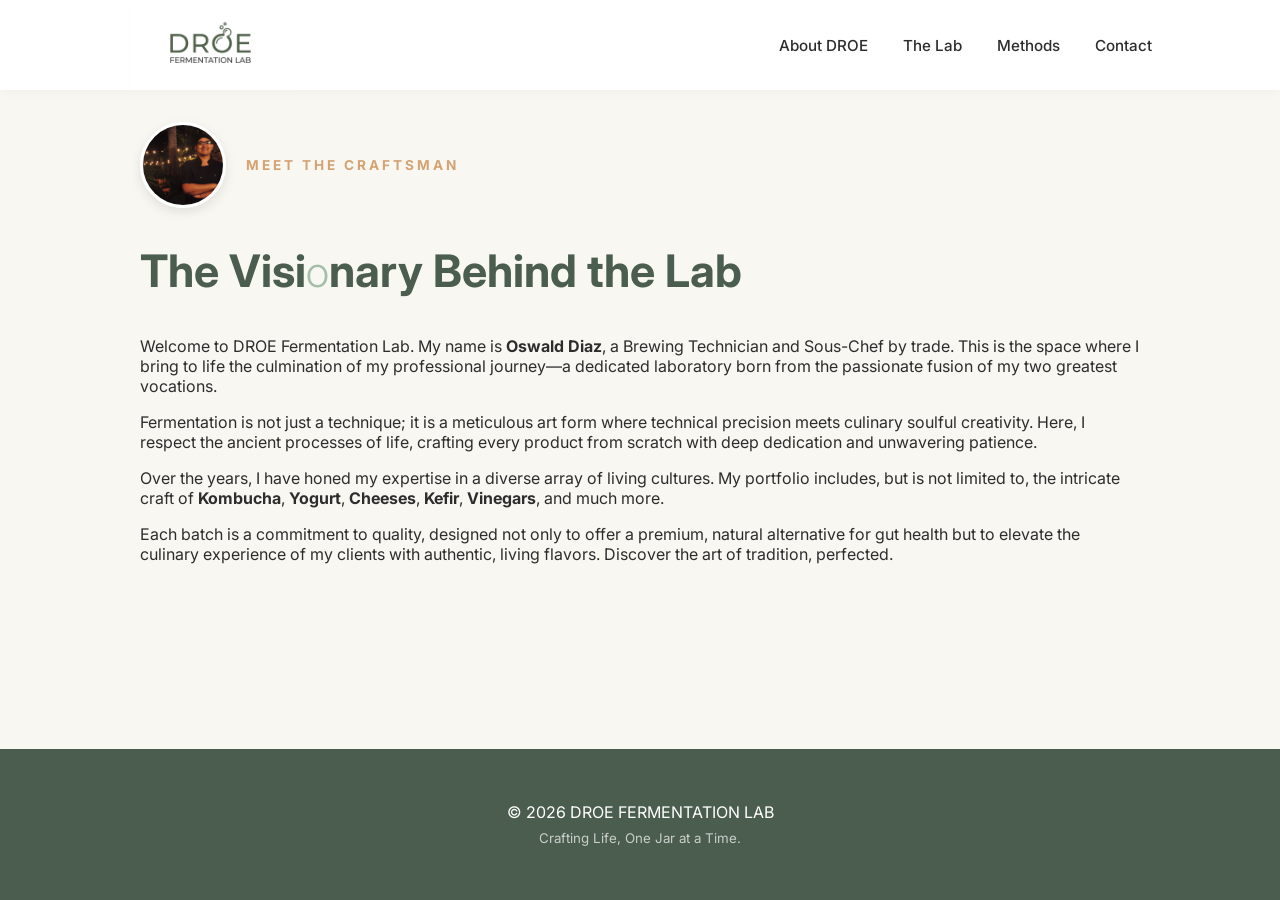
==== about.html @ 72cd4ef4 "Add files via upload" ====
<!DOCTYPE html>
<html lang="es">

<head>
    <meta charset="UTF-8">
    <meta name="viewport" content="width=device-width, initial-scale=1.0">
    <title>About Me | DROE Fermentation Lab</title>
    <link rel="stylesheet" href="styles.css">
    <link rel="icon" type="image/png" href="imagenes/logos/droe2.png">
    <link href="https://fonts.googleapis.com/css2?family=Inter:wght@300;400;500;600;700&display=swap" rel="stylesheet">
</head>

<body>

    <header id="main-nav"></header>

    <main class="about-container">
        <section class="about-content">

            <div class="about-text-group">

                <div class="profile-header">
                    <div class="profile-pic-wrapper">
                        <img src="imagenes/oswald/oswald1.JPG" alt="Oswald Diaz - Founder" class="profile-pic-round">
                    </div>
                    <span class="subtitle">Meet the Craftsman</span>
                </div>

                <h1>The Visi<span>o</span>nary Behind the Lab</h1>

                <p>Welcome to DROE Fermentation Lab. My name is <strong>Oswald Diaz</strong>, a Brewing Technician and
                    Sous-Chef by trade. This is the space where I bring to life the culmination of my professional
                    journey—a dedicated laboratory born from the passionate fusion of my two greatest vocations.</p>

                <p>Fermentation is not just a technique; it is a meticulous art form where technical precision meets
                    culinary soulful creativity. Here, I respect the ancient processes of life, crafting every product
                    from scratch with deep dedication and unwavering patience.</p>

                <p>Over the years, I have honed my expertise in a diverse array of living cultures. My portfolio
                    includes, but is not limited to, the intricate craft of <!--<strong>Artisanal Beers</strong>,-->
                    <strong>Kombucha</strong>, <strong>Yogurt</strong>, <strong>Cheeses</strong>,
                    <strong>Kefir</strong>, <strong>Vinegars</strong>, and much more.
                </p>

                <p>Each batch is a commitment to quality, designed not only to offer a premium, natural alternative for
                    gut health but to elevate the culinary experience of my clients with authentic, living flavors.
                    Discover the art of tradition, perfected.</p>
            </div>

        </section>
    </main>

    <footer id="main-footer"></footer>

    <script src="scripts.js"></script>
</body>

</html>
---- styles.css ----
/* Variables Globales */
:root {
    --primario: #4a5d4e;    /* Verde Musgo */
    --secundario: #d4a373;  /* Tierra */
    --fondo: #f9f7f2;       /* Crema Suave */
    --texto: #2d2d2d;
    --blanco: #ffffff;
    --shadow: 0 4px 12px rgba(0, 0, 0, 0.08);
    --transition: all 0.3s ease;
}

body {
    font-family: 'Inter', -apple-system, sans-serif;
    background-color: var(--fondo);
    color: var(--texto);
    margin: 0;
    display: flex;
    flex-direction: column;
    min-height: 100vh;
    /* Suavizado de fuente premium */
    -webkit-font-smoothing: antialiased;
    -moz-osx-font-smoothing: grayscale;
}

/* Navbar */
.nav-container {
    display: flex;
    justify-content: space-between;
    align-items: center;
    padding: 0 10%;
    background: var(--blanco);
    position: sticky;
    top: 0;
    z-index: 1000;
    box-shadow: 0 2px 10px rgba(0,0,0,0.03);
    height: 90px;
}

/* Ajuste de Logo */
.logo-img {
    height: 90px; /* Ajustado para que respire mejor en los 90px del nav */
    width: auto;
    display: block;
    transition: var(--transition);
}

.logo-img:hover {
    transform: scale(1.02);
}

.nav-links {
    list-style: none;
    display: flex;
    gap: 35px;
    margin: 0;
    padding: 0;
    align-items: center;
}

.nav-links a {
    text-decoration: none;
    color: var(--texto);
    font-weight: 500;
    font-size: 0.95rem;
    transition: var(--transition);
}

.nav-links a:hover {
    color: var(--secundario);
}

/* Contenedor Principal */
main {
    flex: 1;
    padding: 4rem 10%;
    max-width: 1200px;
    margin: 0 auto;
}

h1 {
    color: var(--primario);
    font-size: 2.8rem;
    line-height: 1.2;
}

/* =========================================
   HERO ACTIONS (BOTONES INDEX)
========================================= */

.hero-actions {
    display: flex;
    gap: 20px;
    margin-top: 35px;
}

.btn-primary {
    display: inline-block;
    padding: 14px 28px;
    background-color: var(--primario);
    color: var(--blanco);
    text-decoration: none;
    border-radius: 8px;
    font-weight: 600;
    border: 2px solid var(--primario);
    transition: var(--transition);
}

.btn-primary:hover {
    background-color: #3a4a3e;
    border-color: #3a4a3e;
    transform: translateY(-2px);
}

.btn-secondary {
    display: inline-block;
    padding: 14px 28px;
    background-color: transparent;
    color: var(--primario);
    text-decoration: none;
    border-radius: 8px;
    font-weight: 600;
    border: 2px solid var(--primario);
    transition: var(--transition);
}

.btn-secondary:hover {
    background-color: rgba(74, 93, 78, 0.05);
    transform: translateY(-2px);
}

/* =========================================
   HOME - STAR PRODUCT (KOMBUCHA)
========================================= */

.star-product {
    background-color: var(--blanco);
    padding: 60px 5%;
    border-radius: 20px;
    margin: 60px 0;
    box-shadow: var(--shadow);
    display: flex;
    align-items: center;
    gap: 40px;
}

.star-text {
    flex: 1.2;
}

.star-image {
    flex: 0.8;
    display: flex;
    justify-content: center;
}

.star-image img {
    max-height: 480px;
    filter: drop-shadow(0 15px 25px rgba(0,0,0,0.1));
}

.tag {
    color: var(--secundario);
    font-weight: 700;
    letter-spacing: 2px;
    text-transform: uppercase;
    font-size: 0.75rem;
    display: block;
    margin-bottom: 10px;
}

.star-text h2 {
    color: var(--primario);
    font-size: 2.2rem;
    margin-top: 0;
}

.benefits-list {
    list-style: none;
    padding: 0;
    margin: 25px 0;
}

.benefits-list li {
    margin-bottom: 15px;
    padding-left: 30px;
    position: relative;
    line-height: 1.6;
}

.benefits-list li::before {
    content: "•";
    color: var(--primario);
    font-weight: bold;
    position: absolute;
    left: 0;
    font-size: 1.8rem;
    line-height: 0.8;
}

/* =========================================
   METHODS PAGE STYLES
========================================= */

.intro-section {
    text-align: center;
    max-width: 700px;
    margin: 0 auto 4rem auto;
}

.intro-section p {
    font-size: 1.15rem;
    line-height: 1.8;
    font-weight: 300;
}

.methods-grid {
    display: grid;
    grid-template-columns: repeat(auto-fit, minmax(300px, 1fr));
    gap: 30px;
    margin-top: 2rem;
}

.method-item {
    background: var(--blanco);
    padding: 40px;
    border-radius: 15px;
    box-shadow: var(--shadow);
    transition: var(--transition);
    border-left: 4px solid var(--secundario);
}

.method-item:hover {
    transform: translateY(-5px);
}

.method-header {
    display: flex;
    align-items: center;
    gap: 15px;
    margin-bottom: 20px;
}

.method-number {
    font-weight: 700;
    color: var(--secundario);
    font-size: 0.9rem;
    opacity: 0.6;
}

.method-item h3 {
    color: var(--primario);
    margin: 0;
    font-size: 1.4rem;
}

.method-item p {
    font-size: 0.95rem;
    line-height: 1.7;
    color: #555;
    margin: 0;
}

/* =========================================
   ABOUT ME - PERFIL REDONDO
========================================= */

.about-container {
    max-width: 1000px;
    margin: 0 auto;
    padding: 2rem 0;
}

.profile-header {
    display: flex;
    align-items: center;
    gap: 20px;
    margin-bottom: 15px;
}

.profile-pic-wrapper {
    width: 80px;
    height: 80px;
    border-radius: 50%;
    overflow: hidden;
    box-shadow: 0 4px 12px rgba(0,0,0,0.1);
    border: 3px solid var(--blanco);
}

.profile-pic-round {
    width: 100%;
    height: 100%;
    object-fit: cover;
}

.subtitle {
    text-transform: uppercase;
    letter-spacing: 3px;
    font-size: 0.85rem;
    color: var(--secundario);
    font-weight: 700;
}

.about-text-group h1 span {
    font-weight: 300;
    font-size: 0.95em;
    color: #a4bfa8;
}

/* Footer */
footer {
    background: var(--primario);
    color: var(--blanco);
    padding: 3rem 10%;
    margin-top: auto;
    text-align: center;
}

/* Responsivo General */
@media (max-width: 850px) {
    .star-product {
        flex-direction: column-reverse;
        text-align: center;
    }
    .hero-actions {
        flex-direction: column;
        width: 100%;
    }
    .btn-primary, .btn-secondary {
        text-align: center;
    }
    .profile-header {
        flex-direction: column;
        text-align: center;
    }
}

@media (max-width: 768px) {
    h1 { font-size: 2.2rem; }
    .nav-container { padding: 0 5%; }
    .nav-links { gap: 15px; }
}

/* Utilidad para imágenes */
img {
    max-width: 100%;
    height: auto;
    display: block;
}

/* =========================================
   THE LAB - GALLERY GRID
========================================= */

.gallery-grid {
    display: grid;
    grid-template-columns: repeat(auto-fit, minmax(300px, 1fr));
    gap: 30px;
    margin-top: 2rem;
}

.product-card {
    background: var(--blanco);
    border-radius: 20px;
    overflow: hidden;
    box-shadow: var(--shadow);
    transition: var(--transition);
    display: flex;
    flex-direction: column;
}

.product-card:hover {
    transform: translateY(-10px);
    box-shadow: 0 12px 24px rgba(0,0,0,0.12);
}

.product-image {
    background-color: #f1f1f1; /* Fondo neutro por si la imagen tarda en cargar */
    height: 400px;
    position: relative;
    overflow: hidden;
    /* Añadimos estas 3 líneas para centrar la botella */
    display: flex;
    align-items: center;
    justify-content: center;
    padding: 20px; /* Espacio para que la botella no toque los bordes */
}

.product-image img {
    width: auto;
    height: 100%;
    max-width: 100%;
    object-fit: contain;
    transition: transform 0.5s ease;
}

.product-card:hover .product-image img {
    transform: scale(1.05);
}

.product-info {
    padding: 25px;
}

.product-tag {
    font-size: 0.7rem;
    font-weight: 700;
    text-transform: uppercase;
    color: var(--secundario);
    letter-spacing: 1.5px;
    margin-bottom: 8px;
    display: block;
}

.product-info h3 {
    margin: 5px 0 12px 0;
    color: var(--primario);
    font-size: 1.5rem;
}

.product-info p {
    font-size: 0.9rem;
    line-height: 1.6;
    color: #666;
    margin-bottom: 0;
}

/* Efecto para productos que aún no lanzas */
.overlay {
    position: absolute;
    top: 0;
    left: 0;
    width: 100%;
    height: 100%;
    background: rgba(255,255,255,0.6);
    display: flex;
    align-items: center;
    justify-content: center;
    font-weight: 600;
    color: var(--primario);
    text-transform: uppercase;
    letter-spacing: 2px;
}

/* =========================================
   CONTACT PAGE STYLES
========================================= */

.contact-container {
    display: grid;
    grid-template-columns: 1fr 1.5fr;
    gap: 60px;
    margin-top: 2rem;
    align-items: start;
}

.contact-method-quick {
    background: var(--blanco);
    padding: 40px;
    border-radius: 20px;
    box-shadow: var(--shadow);
    text-align: center;
}

.btn-whatsapp {
    display: block;
    margin-top: 20px;
    padding: 15px;
    background-color: #25D366; /* Color oficial WhatsApp */
    color: white;
    text-decoration: none;
    border-radius: 8px;
    font-weight: 600;
    transition: var(--transition);
}

.btn-whatsapp:hover {
    background-color: #128C7E;
    transform: translateY(-2px);
}

.contact-form-wrapper {
    background: var(--blanco);
    padding: 40px;
    border-radius: 20px;
    box-shadow: var(--shadow);
}

.contact-form .form-group {
    margin-bottom: 20px;
}

.contact-form label {
    display: block;
    font-size: 0.85rem;
    font-weight: 600;
    margin-bottom: 8px;
    color: var(--primario);
    text-transform: uppercase;
    letter-spacing: 1px;
}

.contact-form input, 
.contact-form textarea {
    width: 100%;
    padding: 12px 15px;
    border: 1px solid #ddd;
    border-radius: 8px;
    font-family: inherit;
    font-size: 1rem;
    background-color: var(--fondo);
    box-sizing: border-box; /* Importante para que no se salga del contenedor */
    transition: var(--transition);
}

.contact-form input:focus, 
.contact-form textarea:focus {
    outline: none;
    border-color: var(--primario);
    background-color: white;
}

.contact-form .btn-primary {
    width: 100%;
    cursor: pointer;
}

/* Ajuste Responsivo */
@media (max-width: 850px) {
    .contact-container {
        grid-template-columns: 1fr;
        gap: 30px;
    }
}

/* =========================================
   FIX: MENÚ MÓVIL Y FOOTER (Añadir al final)
   ========================================= */

/* 1. Ajustes del Menú Hamburguesa */
.menu-toggle {
    display: none;
    flex-direction: column;
    gap: 5px;
    cursor: pointer;
    padding: 10px;
    z-index: 1001;
}

.menu-toggle span {
    width: 25px;
    height: 3px;
    background-color: var(--primario);
    border-radius: 3px;
    transition: var(--transition);
}

@media (max-width: 850px) {
    .menu-toggle { display: flex; }

    .nav-links {
        display: none; /* Escondido por defecto */
        flex-direction: column;
        position: absolute;
        top: 90px;
        left: 0;
        width: 100%;
        background: var(--blanco);
        padding: 30px 0;
        box-shadow: 0 10px 15px rgba(0,0,0,0.05);
        gap: 25px;
        text-align: center;
        z-index: 1000;
    }

    .nav-links.active { 
        display: flex; /* Se muestra al hacer clic */
    }
}

/* 2. Estilos específicos para el Footer Inyectado */
#main-footer {
    background-color: var(--primario) !important;
    color: var(--blanco) !important;
    padding: 3rem 10% !important;
    margin-top: auto !important;
    text-align: center !important;
    width: 100% !important;
    box-sizing: border-box !important;
}

/* Aseguramos que el contenido dentro del footer sea blanco */
.footer-content, .footer-content p, .footer-content small, .footer-brand h3 {
    color: var(--blanco) !important;
    margin: 5px 0;
}

.footer-brand h3 {
    letter-spacing: 4px;
    text-transform: uppercase;
    font-size: 1.2rem;
    margin-bottom: 10px;
}

.footer-info small {
    opacity: 0.7;
}

/* 3. Corrección de espaciado en Móvil para "About Me" y otros */
@media (max-width: 480px) {
    main {
        padding: 2rem 5% !important; /* Evita que el texto choque los bordes */
    }
    
    .nav-container {
        padding: 0 5% !important;
    }
}

/* =========================================
   AJUSTE ESPECÍFICO PARA LISTA DE BENEFICIOS (MÓVIL)
   ========================================= */

@media (max-width: 850px) {
    .benefits-list {
        padding-left: 20px !important; /* Da espacio para los puntos */
        margin: 20px 0 !important;
        text-align: left !important; /* Asegura que el texto no se centre y se vea desordenado */
    }

    .benefits-list li {
        font-size: 0.95rem !important; /* Ajusta un poco el tamaño para que no ocupe tantas líneas */
        margin-bottom: 20px !important;
        padding-left: 35px !important; /* Espacio entre el punto y el texto */
    }

    .benefits-list li::before {
        font-size: 1.5rem !important; /* Puntos un poco más pequeños para móvil */
        top: -4px; /* Ajusta la altura del punto respecto al texto */
    }
    
    .star-text h2 {
        font-size: 1.8rem !important; /* Que el título "Our Kombucha" no sea gigante en móvil */
        margin-bottom: 15px;
    }
}
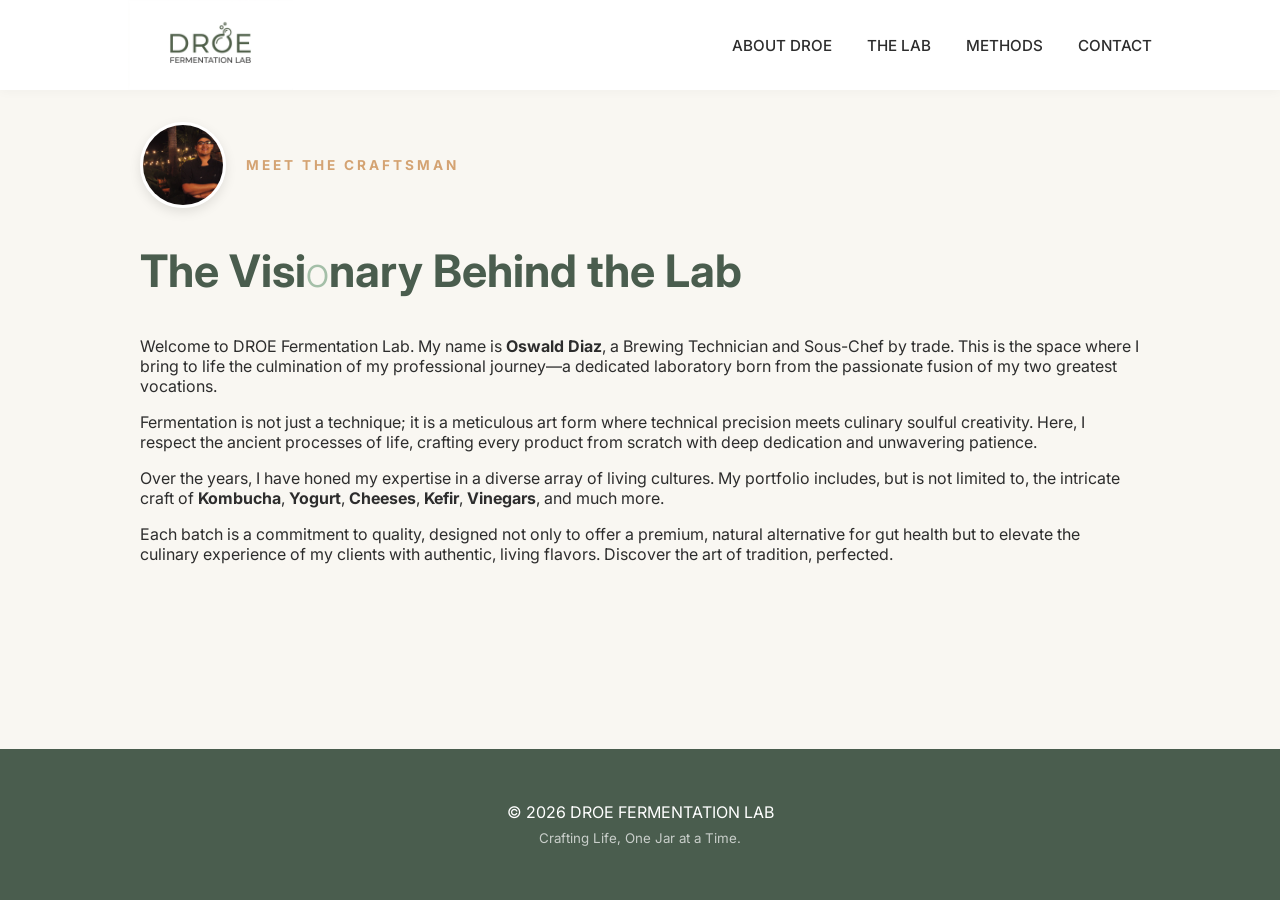
==== commit d7d44c78: "Update about.html" ====
--- a/about.html
+++ b/about.html
@@ -4,7 +4,7 @@
 <head>
     <meta charset="UTF-8">
     <meta name="viewport" content="width=device-width, initial-scale=1.0">
-    <title>About Me | DROE Fermentation Lab</title>
+    <title>About DROE | DROE Fermentation Lab</title>
     <link rel="stylesheet" href="styles.css">
     <link rel="icon" type="image/png" href="imagenes/logos/droe2.png">
     <link href="https://fonts.googleapis.com/css2?family=Inter:wght@300;400;500;600;700&display=swap" rel="stylesheet">
@@ -55,4 +55,4 @@
     <script src="scripts.js"></script>
 </body>
 
-</html>+</html>
